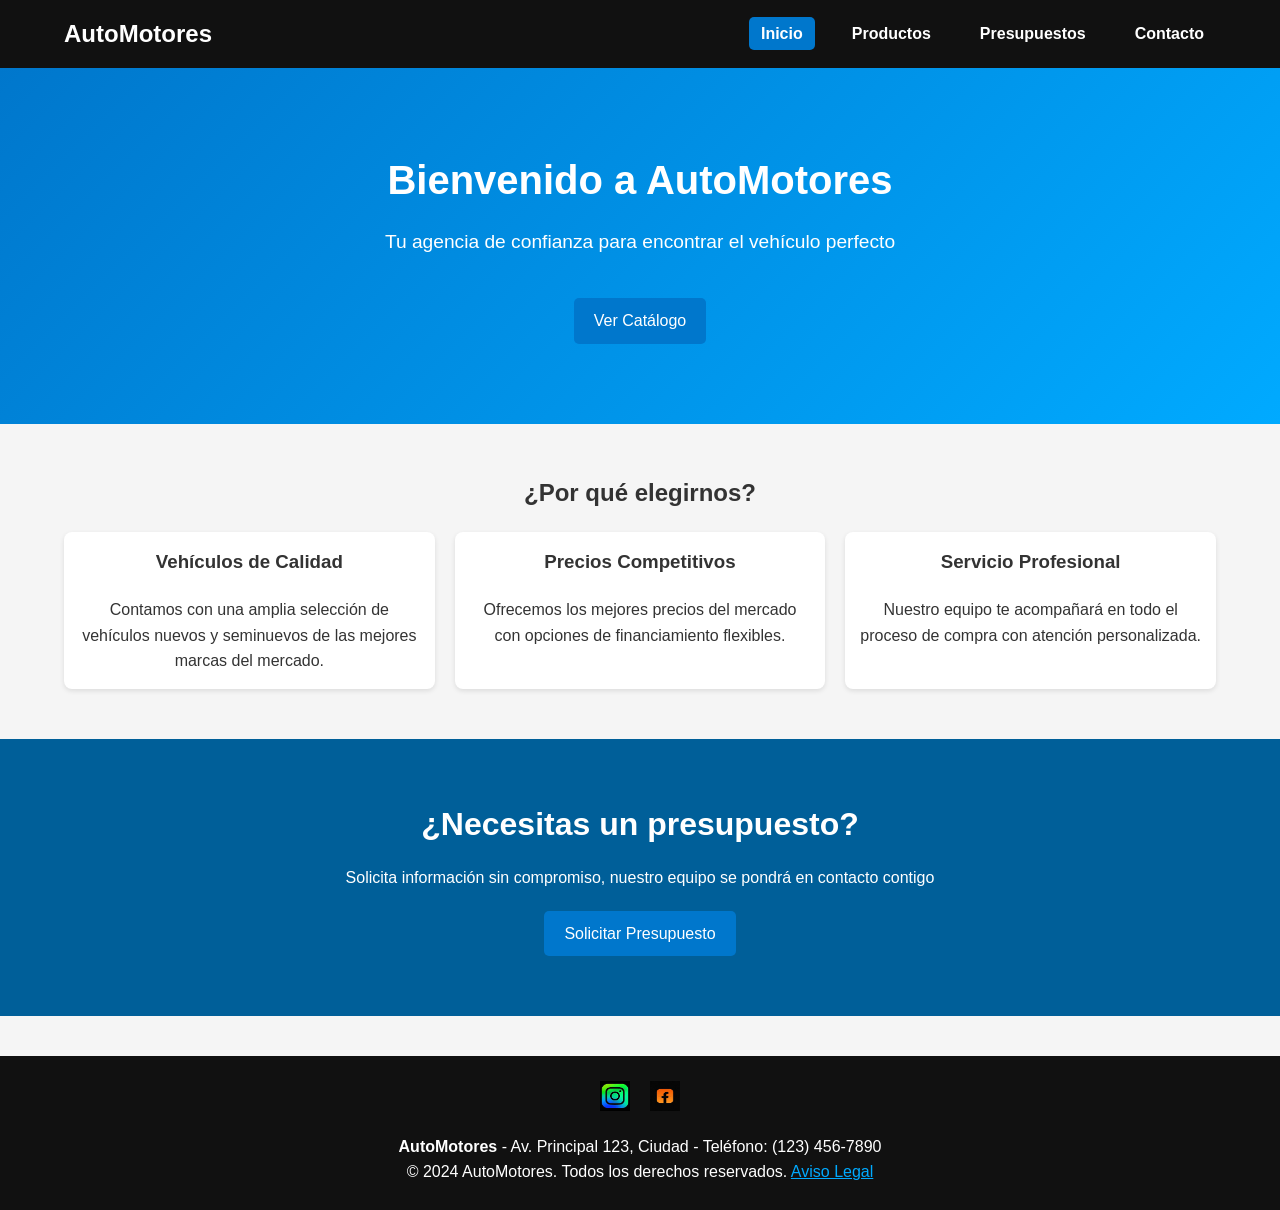
==== Index.html @ e5e74f67 "TrabajoFinal" ====
<!DOCTYPE html>
<html lang="es">
<head>
    <meta charset="UTF-8">
    <meta name="viewport" content="width=device-width, initial-scale=1.0">
    <title>Agencia de Automotores</title>
    <link rel="stylesheet" href="./styles/estilos.css">
</head>
<body>
    <!-- HEADER Y NAVEGACIÓN -->
    <header>
        <div class="container">
            <nav>
                <a href="./Index.html" class="logo">AutoMotores</a>
                <ul>
                    <li><a href="./Index.html" class="active">Inicio</a></li>
                    <li><a href="./views/productos.html">Productos</a></li>
                    <li><a href="./views/presupuestos.html">Presupuestos</a></li>
                    <li><a href="./views/contacto.html">Contacto</a></li>
                </ul>
            </nav>
        </div>
    </header>

    <!-- SECCIÓN HERO -->
    <section id="hero" class="text-center">
        <div class="container">
            <h1>Bienvenido a AutoMotores</h1>
            <p>Tu agencia de confianza para encontrar el vehículo perfecto</p>
            <a href="./views/productos.html" class="btn mt-20">Ver Catálogo</a>
        </div>
    </section>

    <!-- SECCIÓN CARACTERÍSTICAS -->
    <section id="caracteristicas">
        <div class="container">
            <h2 class="text-center mb-20">¿Por qué elegirnos?</h2>
            <div class="grid">
                <div class="card">
                    <h3>Vehículos de Calidad</h3>
                    <p>Contamos con una amplia selección de vehículos nuevos y seminuevos de las mejores marcas del mercado.</p>
                </div>
                <div class="card">
                    <h3>Precios Competitivos</h3>
                    <p>Ofrecemos los mejores precios del mercado con opciones de financiamiento flexibles.</p>
                </div>
                <div class="card">
                    <h3>Servicio Profesional</h3>
                    <p>Nuestro equipo te acompañará en todo el proceso de compra con atención personalizada.</p>
                </div>
            </div>
        </div>
    </section>

    <!-- SECCIÓN LLAMADA A LA ACCIÓN -->
    <section id="cta" class="text-center">
        <div class="container">
            <h2>¿Necesitas un presupuesto?</h2>
            <p>Solicita información sin compromiso, nuestro equipo se pondrá en contacto contigo</p>
            <a href="./views/presupuestos.html" class="btn mt-20">Solicitar Presupuesto</a>
        </div>
    </section>

    <!-- FOOTER -->
    <footer>
        <div class="container">
            <div class="social">
                <a>
                    <img src="./assets/logo1.webp" alt="Instagram" width="30" height="30">
                </a>
                <a>
                    <img src="./assets/logo2.webp" alt="Facebook" width="30" height="30">
                </a>
            </div>
            <p><strong>AutoMotores</strong> - Av. Principal 123, Ciudad - Teléfono: (123) 456-7890</p>
            <p>&copy; 2024 AutoMotores. Todos los derechos reservados. <a href="#" style="color: #00aaff;">Aviso Legal</a></p>
        </div>
    </footer>
</body>
</html>
---- styles/estilos.css ----
/* =========================================
   RESET GENERAL
========================================= */
* {
    margin: 0;
    padding: 0;
    box-sizing: border-box;
}

body {
    font-family: Arial, Helvetica, sans-serif;
    background: #f5f5f5;
    color: #333;
    line-height: 1.6;
}

/* =========================================
   PALETA DE COLORES (MODIFÍCALA SI QUIERES)
========================================= */
:root {
    --color-primario: #0077cc;
    --color-secundario: #00aaff;
    --color-terciario: #005f99;
    --negro: #111;
    --blanco: #fff;
}

/* =========================================
   CONTENEDOR GENERAL
========================================= */
.container {
    width: 90%;
    max-width: 1200px;
    margin: auto;
}

/* =========================================
   NAVBAR + LOGO
========================================= */
header {
    background: var(--negro);
    color: var(--blanco);
    padding: 15px 0;
    position: sticky;
    top: 0;
    z-index: 1000;
}

nav {
    display: flex;
    justify-content: space-between;
    align-items: center;
}

.logo {
    font-size: 1.5rem;
    font-weight: bold;
    color: var(--blanco);
    text-decoration: none;
}

nav ul {
    list-style: none;
    display: flex;
    gap: 25px;
}

nav ul li a {
    color: var(--blanco);
    text-decoration: none;
    font-weight: bold;
    padding: 8px 12px;
    border-radius: 5px;
    transition: 0.3s;
}

/* Página activa */
nav ul li a.active {
    background: var(--color-primario);
}

/* Hover */
nav ul li a:hover {
    background: var(--color-secundario);
}

/* =========================================
   SECCIONES GENERALES
========================================= */
section {
    padding: 50px 0;
}

section#hero {
    background: linear-gradient(135deg, var(--color-primario), var(--color-secundario));
    color: var(--blanco);
    text-align: center;
    padding: 80px 0;
}

section#hero h1 {
    font-size: 2.5rem;
    margin-bottom: 15px;
}

section#hero p {
    font-size: 1.2rem;
    margin-bottom: 20px;
}

section#caracteristicas {
    background: #f5f5f5;
}

section#cta {
    background: var(--color-terciario);
    color: var(--blanco);
    padding: 60px 0;
}

section#cta h2 {
    font-size: 2rem;
    margin-bottom: 15px;
}

h1, h2, h3 {
    margin-bottom: 20px;
    font-weight: bold;
}

/* =========================================
   BOTONES
========================================= */
.btn {
    display: inline-block;
    padding: 10px 20px;
    background: var(--color-primario);
    color: var(--blanco);
    border-radius: 5px;
    text-decoration: none;
    transition: 0.3s;
}

.btn:hover {
    background: var(--color-terciario);
}

/* =========================================
   GALERÍA (productos.html)
========================================= */
.grid {
    display: grid;
    grid-template-columns: repeat(auto-fit, minmax(250px, 1fr));
    gap: 20px;
}

.card {
    background: var(--blanco);
    border-radius: 8px;
    padding: 15px;
    box-shadow: 0 2px 5px rgba(0,0,0,0.1);
    text-align: center;
}

.card img {
    width: 100%;
    border-radius: 8px;
    margin-bottom: 10px;
}

/* =========================================
   FORMULARIO (presupuesto.html)
========================================= */
form {
    background: var(--blanco);
    padding: 25px;
    border-radius: 8px;
    box-shadow: 0 2px 5px rgba(0,0,0,0.1);
    max-width: 600px;
    margin: auto;
}

form label {
    display: block;
    margin-bottom: 8px;
    color: var(--negro);
    font-weight: 600;
}

form input, form textarea {
    width: 100%;
    padding: 12px;
    margin-bottom: 15px;
    border: 1px solid #ccc;
    border-radius: 5px;
    font-family: Arial, Helvetica, sans-serif;
}

form input:focus, form textarea:focus {
    border-color: var(--color-primario);
    outline: none;
    box-shadow: 0 0 5px rgba(0, 119, 204, 0.3);
}

form textarea {
    resize: vertical;
    height: 120px;
}

.checkbox {
    display: flex;
    align-items: center;
    gap: 10px;
    margin-bottom: 20px;
}

.checkbox input[type=\"checkbox\"] {
    width: auto;
    margin: 0;
    cursor: pointer;
}

.checkbox label {
    margin: 0;
    cursor: pointer;
}

form button {
    width: 100%;
    padding: 12px;
    background: var(--color-primario);
    color: var(--blanco);
    border: none;
    border-radius: 5px;
    font-size: 1rem;
    font-weight: bold;
    cursor: pointer;
    transition: 0.3s;
}

form button:hover {
    background: var(--color-terciario);
}

/* =========================================
   CONTACTO (contacto.html)
========================================= */
.mapa {
    width: 100%;
    max-width: 600px;
    border-radius: 8px;
    display: block;
    margin: auto;
}

/* =========================================
   FOOTER
========================================= */
footer {
    background: var(--negro);
    color: var(--blanco);
    text-align: center;
    padding: 25px 0;
    margin-top: 40px;
}

footer .social {
    display: flex;
    justify-content: center;
    gap: 20px;
    margin-bottom: 15px;
}

footer .social img {
    width: 30px;
    filter: invert(1);
    transition: 0.3s;
}

footer .social img:hover {
    transform: scale(1.1);
}

/* =========================================
   UTILIDADES
========================================= */
.text-center { text-align: center; }
.mt-20 { margin-top: 20px; }
.mb-20 { margin-bottom: 20px; }
.p-20 { padding: 20px; }
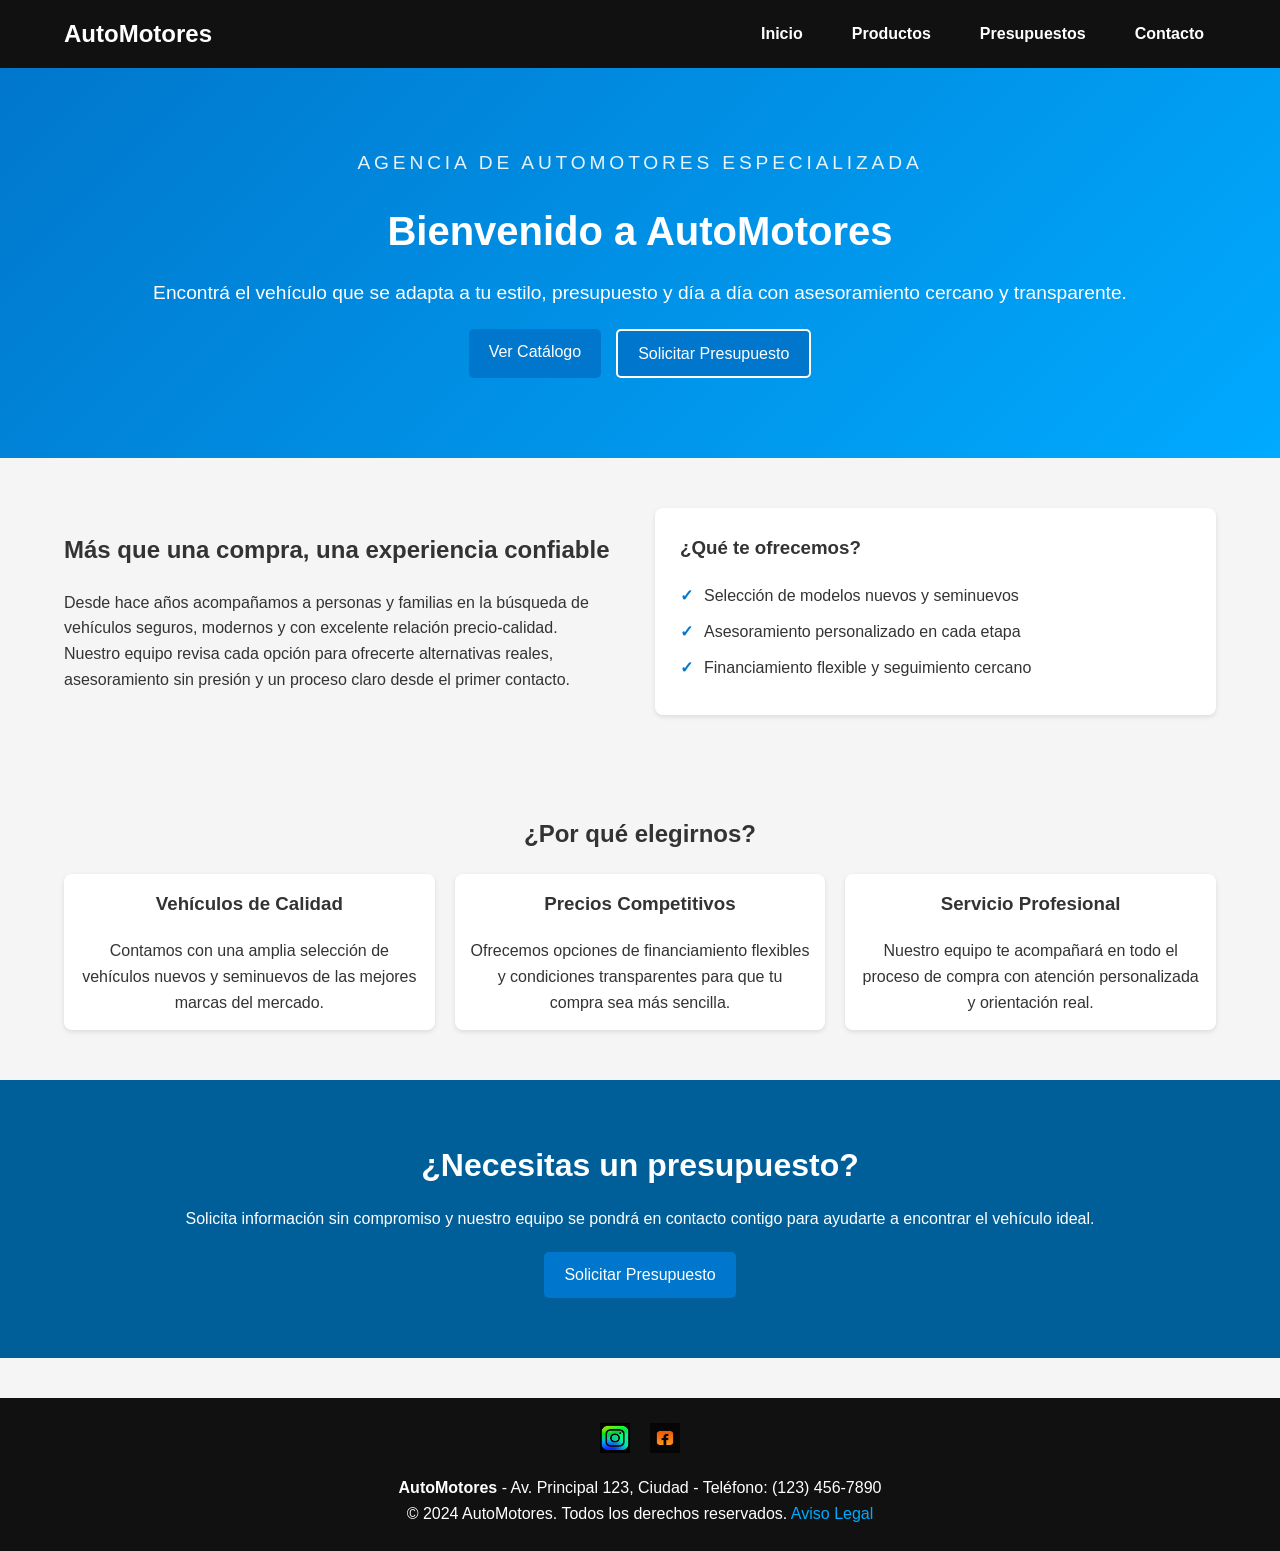
==== commit afe44133: "TrabajoFinal" ====
--- a/Index.html
+++ b/Index.html
@@ -1,19 +1,21 @@
 <!DOCTYPE html>
-<html lang="es">
+<html lang="es-ES">
 <head>
     <meta charset="UTF-8">
     <meta name="viewport" content="width=device-width, initial-scale=1.0">
     <title>Agencia de Automotores</title>
+
+    <meta name="description" content="AutoMotores - Agencia de automotores especializada en vehículos nuevos y seminuevos con asesoramiento personalizado.">
+
     <link rel="stylesheet" href="./styles/estilos.css">
 </head>
 <body>
-    <!-- HEADER Y NAVEGACIÓN -->
     <header>
         <div class="container">
             <nav>
-                <a href="./Index.html" class="logo">AutoMotores</a>
+                <a href="./index.html" class="logo">AutoMotores</a>
                 <ul>
-                    <li><a href="./Index.html" class="active">Inicio</a></li>
+                    <li><a href="./index.html" aria-current="page">Inicio</a></li>
                     <li><a href="./views/productos.html">Productos</a></li>
                     <li><a href="./views/presupuestos.html">Presupuestos</a></li>
                     <li><a href="./views/contacto.html">Contacto</a></li>
@@ -22,59 +24,79 @@
         </div>
     </header>
 
-    <!-- SECCIÓN HERO -->
-    <section id="hero" class="text-center">
-        <div class="container">
-            <h1>Bienvenido a AutoMotores</h1>
-            <p>Tu agencia de confianza para encontrar el vehículo perfecto</p>
-            <a href="./views/productos.html" class="btn mt-20">Ver Catálogo</a>
-        </div>
-    </section>
-
-    <!-- SECCIÓN CARACTERÍSTICAS -->
-    <section id="caracteristicas">
-        <div class="container">
-            <h2 class="text-center mb-20">¿Por qué elegirnos?</h2>
-            <div class="grid">
-                <div class="card">
-                    <h3>Vehículos de Calidad</h3>
-                    <p>Contamos con una amplia selección de vehículos nuevos y seminuevos de las mejores marcas del mercado.</p>
-                </div>
-                <div class="card">
-                    <h3>Precios Competitivos</h3>
-                    <p>Ofrecemos los mejores precios del mercado con opciones de financiamiento flexibles.</p>
-                </div>
-                <div class="card">
-                    <h3>Servicio Profesional</h3>
-                    <p>Nuestro equipo te acompañará en todo el proceso de compra con atención personalizada.</p>
+    <main>
+        <section id="hero" class="text-center">
+            <div class="container">
+                <p class="eyebrow">Agencia de automotores especializada</p>
+                <h1>Bienvenido a AutoMotores</h1>
+                <p>Encontrá el vehículo que se adapta a tu estilo, presupuesto y día a día con asesoramiento cercano y transparente.</p>
+                <div class="hero-actions">
+                    <a href="./views/productos.html" class="btn">Ver Catálogo</a>
+                    <a href="./views/presupuestos.html" class="btn btn-secondary">Solicitar Presupuesto</a>
                 </div>
             </div>
-        </div>
-    </section>
+        </section>
 
-    <!-- SECCIÓN LLAMADA A LA ACCIÓN -->
-    <section id="cta" class="text-center">
-        <div class="container">
-            <h2>¿Necesitas un presupuesto?</h2>
-            <p>Solicita información sin compromiso, nuestro equipo se pondrá en contacto contigo</p>
-            <a href="./views/presupuestos.html" class="btn mt-20">Solicitar Presupuesto</a>
-        </div>
-    </section>
+        <section id="nosotros">
+            <div class="container about-grid">
+                <div>
+                    <h2>Más que una compra, una experiencia confiable</h2>
+                    <p>Desde hace años acompañamos a personas y familias en la búsqueda de vehículos seguros, modernos y con excelente relación precio-calidad.</p>
+                    <p>Nuestro equipo revisa cada opción para ofrecerte alternativas reales, asesoramiento sin presión y un proceso claro desde el primer contacto.</p>
+                </div>
+                <div class="info-card">
+                    <h3>¿Qué te ofrecemos?</h3>
+                    <ul class="check-list">
+                        <li>Selección de modelos nuevos y seminuevos</li>
+                        <li>Asesoramiento personalizado en cada etapa</li>
+                        <li>Financiamiento flexible y seguimiento cercano</li>
+                    </ul>
+                </div>
+            </div>
+        </section>
 
-    <!-- FOOTER -->
+        <section id="caracteristicas">
+            <div class="container">
+                <h2 class="text-center mb-20">¿Por qué elegirnos?</h2>
+                <div class="grid">
+                    <div class="card">
+                        <h3>Vehículos de Calidad</h3>
+                        <p>Contamos con una amplia selección de vehículos nuevos y seminuevos de las mejores marcas del mercado.</p>
+                    </div>
+                    <div class="card">
+                        <h3>Precios Competitivos</h3>
+                        <p>Ofrecemos opciones de financiamiento flexibles y condiciones transparentes para que tu compra sea más sencilla.</p>
+                    </div>
+                    <div class="card">
+                        <h3>Servicio Profesional</h3>
+                        <p>Nuestro equipo te acompañará en todo el proceso de compra con atención personalizada y orientación real.</p>
+                    </div>
+                </div>
+            </div>
+        </section>
+
+        <section id="cta" class="text-center">
+            <div class="container">
+                <h2>¿Necesitas un presupuesto?</h2>
+                <p>Solicita información sin compromiso y nuestro equipo se pondrá en contacto contigo para ayudarte a encontrar el vehículo ideal.</p>
+                <a href="./views/presupuestos.html" class="btn mt-20">Solicitar Presupuesto</a>
+            </div>
+        </section>
+    </main>
+
     <footer>
         <div class="container">
             <div class="social">
-                <a>
-                    <img src="./assets/logo1.webp" alt="Instagram" width="30" height="30">
+                <a href="#">
+                    <img src="./assets/logo1.webp" alt="Logo Instagram" width="30" height="30" loading="lazy">
                 </a>
-                <a>
-                    <img src="./assets/logo2.webp" alt="Facebook" width="30" height="30">
+                <a href="#">
+                    <img src="./assets/logo2.webp" alt="Logo Facebook" width="30" height="30" loading="lazy">
                 </a>
             </div>
             <p><strong>AutoMotores</strong> - Av. Principal 123, Ciudad - Teléfono: (123) 456-7890</p>
-            <p>&copy; 2024 AutoMotores. Todos los derechos reservados. <a href="#" style="color: #00aaff;">Aviso Legal</a></p>
+            <p>&copy; 2024 AutoMotores. Todos los derechos reservados. <a href="#">Aviso Legal</a></p>
         </div>
     </footer>
 </body>
-</html>+</html>
--- a/styles/estilos.css
+++ b/styles/estilos.css
@@ -1,10 +1,11 @@
-/* =========================================
-   RESET GENERAL
-========================================= */
 * {
     margin: 0;
     padding: 0;
     box-sizing: border-box;
+}
+
+html {
+    height: 100%;
 }
 
 body {
@@ -12,11 +13,11 @@
     background: #f5f5f5;
     color: #333;
     line-height: 1.6;
-}
-
-/* =========================================
-   PALETA DE COLORES (MODIFÍCALA SI QUIERES)
-========================================= */
+    min-height: 100vh;
+    display: flex;
+    flex-direction: column;
+}
+
 :root {
     --color-primario: #0077cc;
     --color-secundario: #00aaff;
@@ -25,18 +26,12 @@
     --blanco: #fff;
 }
 
-/* =========================================
-   CONTENEDOR GENERAL
-========================================= */
 .container {
     width: 90%;
     max-width: 1200px;
     margin: auto;
 }
 
-/* =========================================
-   NAVBAR + LOGO
-========================================= */
 header {
     background: var(--negro);
     color: var(--blanco);
@@ -46,6 +41,10 @@
     z-index: 1000;
 }
 
+main {
+    flex: 1;
+}
+
 nav {
     display: flex;
     justify-content: space-between;
@@ -74,19 +73,14 @@
     transition: 0.3s;
 }
 
-/* Página activa */
 nav ul li a.active {
     background: var(--color-primario);
 }
 
-/* Hover */
 nav ul li a:hover {
     background: var(--color-secundario);
 }
 
-/* =========================================
-   SECCIONES GENERALES
-========================================= */
 section {
     padding: 50px 0;
 }
@@ -108,6 +102,65 @@
     margin-bottom: 20px;
 }
 
+.eyebrow {
+    font-size: 0.9rem;
+    letter-spacing: 0.2em;
+    text-transform: uppercase;
+    opacity: 0.9;
+    margin-bottom: 10px;
+}
+
+.hero-actions {
+    display: flex;
+    justify-content: center;
+    gap: 15px;
+    flex-wrap: wrap;
+    margin-top: 20px;
+}
+
+.btn-secondary {
+    background: transparent;
+    border: 2px solid var(--blanco);
+}
+
+.btn-secondary:hover {
+    background: var(--blanco);
+    color: var(--color-primario);
+}
+
+.about-grid {
+    display: grid;
+    grid-template-columns: repeat(auto-fit, minmax(280px, 1fr));
+    gap: 30px;
+    align-items: center;
+}
+
+.info-card {
+    background: var(--blanco);
+    padding: 25px;
+    border-radius: 8px;
+    box-shadow: 0 2px 5px rgba(0, 0, 0, 0.1);
+}
+
+.check-list {
+    list-style: none;
+    margin-top: 15px;
+}
+
+.check-list li {
+    margin-bottom: 10px;
+    padding-left: 24px;
+    position: relative;
+}
+
+.check-list li::before {
+    content: "✓";
+    position: absolute;
+    left: 0;
+    color: var(--color-primario);
+    font-weight: bold;
+}
+
 section#caracteristicas {
     background: #f5f5f5;
 }
@@ -128,9 +181,6 @@
     font-weight: bold;
 }
 
-/* =========================================
-   BOTONES
-========================================= */
 .btn {
     display: inline-block;
     padding: 10px 20px;
@@ -145,9 +195,6 @@
     background: var(--color-terciario);
 }
 
-/* =========================================
-   GALERÍA (productos.html)
-========================================= */
 .grid {
     display: grid;
     grid-template-columns: repeat(auto-fit, minmax(250px, 1fr));
@@ -164,13 +211,13 @@
 
 .card img {
     width: 100%;
+    height: 220px;
+    object-fit: cover;
+    object-position: center;
     border-radius: 8px;
     margin-bottom: 10px;
 }
 
-/* =========================================
-   FORMULARIO (presupuesto.html)
-========================================= */
 form {
     background: var(--blanco);
     padding: 25px;
@@ -242,9 +289,6 @@
     background: var(--color-terciario);
 }
 
-/* =========================================
-   CONTACTO (contacto.html)
-========================================= */
 .mapa {
     width: 100%;
     max-width: 600px;
@@ -253,9 +297,6 @@
     margin: auto;
 }
 
-/* =========================================
-   FOOTER
-========================================= */
 footer {
     background: var(--negro);
     color: var(--blanco);
@@ -281,10 +322,49 @@
     transform: scale(1.1);
 }
 
-/* =========================================
-   UTILIDADES
-========================================= */
+footer a {
+    color: #00aaff;
+    text-decoration: none;
+}
+
+footer a:hover {
+    text-decoration: underline;
+}
+
+.mapa {
+    width: 100%;
+    max-width: 600px;
+    border-radius: 8px;
+    display: block;
+    margin: auto;
+}
+
+.info-box {
+    margin-top: 40px;
+    padding: 20px;
+    background: var(--blanco);
+    border-radius: 8px;
+    box-shadow: 0 2px 5px rgba(0, 0, 0, 0.1);
+}
+
 .text-center { text-align: center; }
 .mt-20 { margin-top: 20px; }
 .mb-20 { margin-bottom: 20px; }
 .p-20 { padding: 20px; }
+
+@media (max-width: 700px) {
+    nav {
+        flex-direction: column;
+        gap: 15px;
+    }
+
+    nav ul {
+        flex-wrap: wrap;
+        justify-content: center;
+    }
+
+    .hero-actions {
+        flex-direction: column;
+        align-items: center;
+    }
+}
